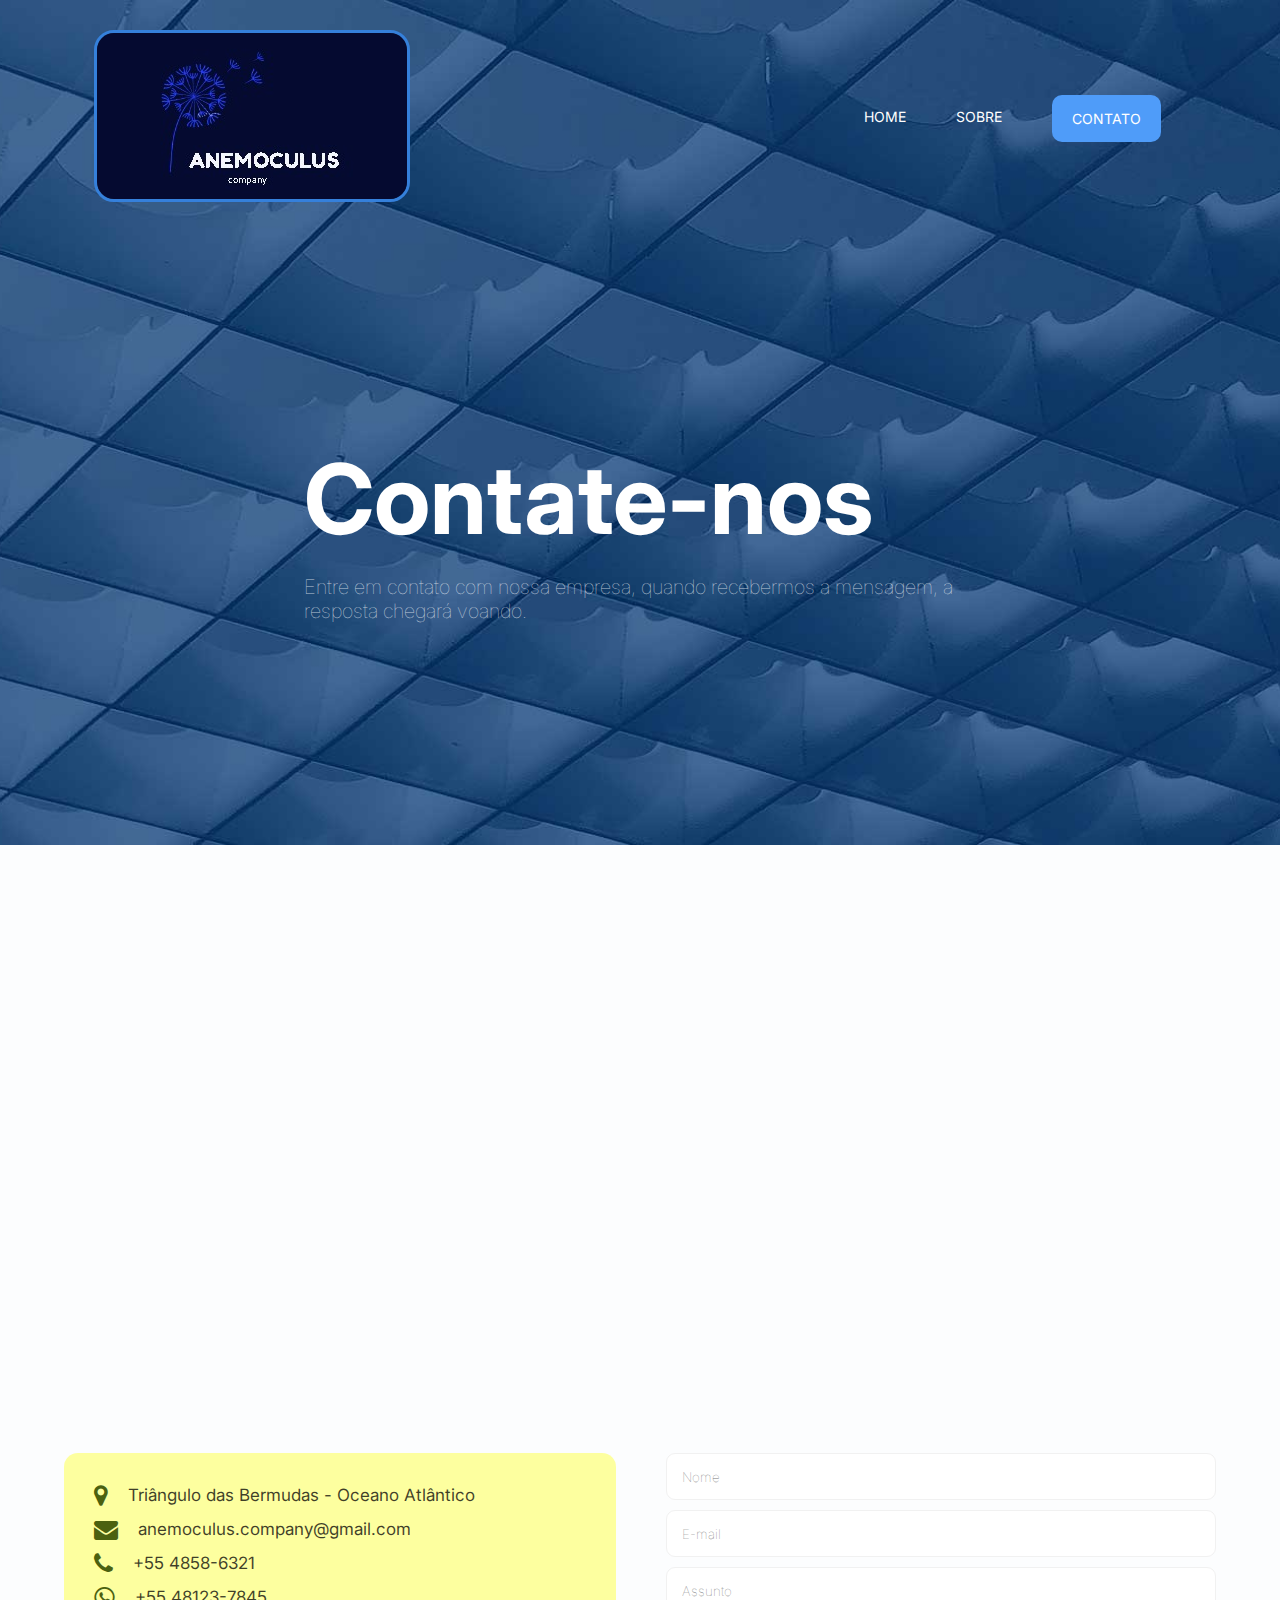
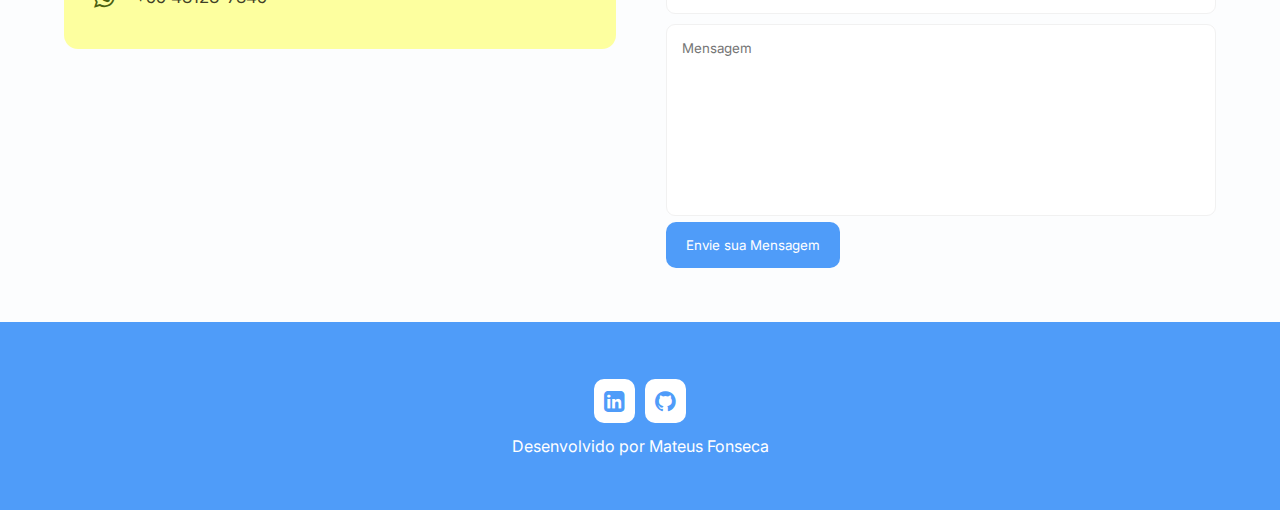
==== contato.html @ c24721c5 "terceiro commit" ====
<!DOCTYPE html>
<html lang="pt-BR">

<head>
    <meta charset="UTF-8">
    <meta name="viewport" content="width=device-width, initial-scale=1.0">
    <!-- Font Awesome -->
    <link rel="stylesheet" href="https://cdnjs.cloudflare.com/ajax/libs/font-awesome/4.7.0/css/font-awesome.css"
        integrity="sha512-5A8nwdMOWrSz20fDsjczgUidUBR8liPYU+WymTZP1lmY9G6Oc7HlZv156XqnsgNUzTyMefFTcsFH/tnJE/+xBg=="
        crossorigin="anonymous" referrerpolicy="no-referrer" />
    <!-- Link CSS -->
    <link rel="stylesheet" href="./src/css/style.css">
    <title>Contato da Nossa Empresa</title>
</head>

<body>
    <header style="background-image: url('./src/Img/background-contacto.jpg');">
        <div class="container">
            <nav>
                <a href="index.html">
                    <img src="src/Img/logo.jpg" alt="Logo" style="border-radius: 20px; border: solid #3580db;">
                </a>
                <ul class="ul">
                    <a href="index.html">Home</a>
                    <a href="sobre.html">Sobre</a>
                    <a class="btn" href="contato.html">Contato</a>

                    <div class="close-icon" onclick="loadMenu()">
                        <i class="fa fa-times"></i>
                    </div>
                </ul>
                <div class="menu-icon" onclick="openMenu()">
                    <i class="fa fa-bars"></i>
                </div>
            </nav>
            <section class="banner">
                <div class="banner-text">
                    <h1>Contate-nos</h1>
                    <p>Entre em contato com nossa empresa, quando recebermos a mensagem, a resposta chegará voando.</p>
            </section>
        </div>
    </header>
    <section class="contato">
        <div class="container">
            <div class="mapa">
                <iframe src="https://www.google.com/maps/embed?pb=!1m18!1m12!1m3!1d30007227.01557227!2d-97.48842215669453!3d23.352319639167305!2m3!1f0!2f0!3f0!3m2!1i1024!2i768!4f13.1!3m3!1m2!1s0x89451ab5034cb7ab%3A0xb600ecf3df7aca4d!2sTri%C3%A2ngulo%20das%20Bermudas!5e0!3m2!1spt-BR!2sbr!4v1693604247867!5m2!1spt-BR!2sbr" width="1000" height="500" style="border:0;" allowfullscreen="" loading="lazy" referrerpolicy="no-referrer-when-downgrade"></iframe>
            </div>
            <div class="contato-info">
                <div class="left-side">
                    <div>
                        <i class="fa fa-map-marker"></i>
                        <p>Triângulo das Bermudas - Oceano Atlântico </p>
                    </div>
                    <div>
                        <i class="fa fa-envelope"></i>
                        <p>anemoculus.company@gmail.com</p>
                    </div>            
                    <div>
                        <i class="fa fa-phone"></i>
                        <p>+55 4858-6321</p>
                    </div>
                    <div>
                        <i class="fa fa-whatsapp"></i>
                        <p>+55 48123-7845</p> 
                    </div>                     
                </div>
                <div class="right-side">
                    <form action="">
                        <input type="text" placeholder="Nome" required>
                        <input type="email" placeholder="E-mail" required>
                        <input type="text" placeholder="Assunto" required>
                        <textarea cols="30" rows="10" placeholder="Mensagem" required></textarea>
                        <button class="btn">Envie sua Mensagem</button>
                    </form>
                </div>
            </div>
        </div>
    </section>
    <footer class="footer">
        <div class="container">
            <div class="links">
                <a href="https://www.linkedin.com/in/mateus-fonseca-0375a726b/" target="_blank"><i
                        class="fa fa-linkedin-square"></i></a>
                <a href="https://github.com/YoSouza" target="_blank"><i class="fa fa-github"></i></a>
            </div>
            <p>Desenvolvido por Mateus Fonseca</p>
        </div>
    </footer>
    <script src="src/js/main.js"></script>
</body>
</html>
---- src/css/style.css ----
@import url('https://fonts.googleapis.com/css2?family=Inter:wght@300;400;500;600;700&display=swap');
* {
    margin: 0;
    padding: 0;
    box-sizing: border-box;
    text-decoration: none;  
    outline: none;
    font-family: 'Inter', sans-serif;
}

body {
    background-color: #f1f6fc31;
}

section,
footer {
    padding: 54px 0;
}

h3 {
    font-size: 50px;
}

p {
    color: #0000009c;
}

.container {
    max-width: 1400px;
    margin: 0 auto;
    padding: 0 5%;
}

.btn {
    background-color: #4f9cf9;
    color: white;
    padding: 15px 20px;
    border-radius: 10px;
    cursor: pointer;
    display: inline-block;
}

.btn.animate-btn {
    animation: animate-outline 1s ease-out infinite;
}

.btn:hover {
    background-color: #3580db;
}

@keyframes animate-outline {
    from{
        outline: 0px solid #4f9bf98a;
    }
    to{
        outline: 15px solid  #4f9bf921;
    }
}

header {
    background-position: center;
    background-size: cover;
    background-attachment: fixed;
}

nav {
    display: flex;
    align-items: center;
    justify-content: space-between;
    padding: 30px;
}

ul {
    display: flex;
    align-items: center;
}

nav ul a {
    color: white;
    margin: 0 25px;
    text-transform: uppercase;
    font-size: 14px;
    display: block;
}

nav ul a:not(.btn)::after {
    content: "";
    background-color: #4f9cf9;
    height: 3px;
    width: 0%;
    display: block;
    margin: 0 auto;
    transition: 0.3s;
}

nav ul a:hover::after {
    width: 100%;
}

/* Menu Mobile */
nav .menu-icon {
    cursor: pointer;
    font-size: 25px;
    color: white;
    display: none;
}

nav .close-icon {
    display: none;
    font-size: 30px;
    color: white;
}

.banner {
    display: flex;
    justify-content: center;
}

.banner-text {
    margin: 150px;
    padding: 0 90px;
}

.banner .banner-text h1 {
    font-size: 97px;
    color: white;
}

.banner .banner-text p {
    font-size: 20px;
    color: #ffffffb7;
    font-weight: lighter;
    margin: 18px 0;
}

.faca-mais .container {
    display: flex;
    align-items: center;
}

.faca-mais .container a {
    background-color: #3BBD7F;
}


.faca-mais .faca-mais-text p {
    margin: 5px 0 10px 0;
}

.faca-mais .faca-mais-text h3 {
    font-size: 56px;
}

.faca-mais .faca-mais-text {
    padding: 0 40px;
    width: 50%;
}

.faca-mais .faca-mais-img {
    width: 50%;
}

.faca-mais .faca-mais-img img {
    width: 100%;
    height: 100%;
}

.faca-mais .container {
    display: flex;
    align-items: center;
}

/*FAÇA MAIS 2*/

.faca-mais2 .container a {
    background-color: #D95E65;
}


.faca-mais2 .faca-mais-text p {
    margin: 5px 0 10px 0;
}

.faca-mais2 .faca-mais-text h3 {
    font-size: 56px;
}

.faca-mais2 .faca-mais-text {
    padding: 0 40px;
    width: 50%;
}

.faca-mais2 .faca-mais-img {
    width: 50%;
}

.faca-mais2 .faca-mais-img img {
    width: 100%;
    height: 100%;
}

/* Depoimentos */

.depoimentos h3 {
    text-align: center;
}

.depoimentos p {
    margin-bottom: 20px;
    text-align: center;
}

.cards {
    display: flex;
    justify-content: center;
    flex-wrap: wrap;
}

.depoimentos .card-item {
    background-color: #e1cffc;
    margin: 15px;
    border-radius: 14px;
    text-align: center;
    width: 350px;
    transition: 0.4s;
}

.depoimentos .card-item img {
    border-radius: 100px;
    width: 200px;
    display: block;
    margin: 10px auto;
}

.depoimentos .card-item .nome-user {
    font-weight: 600;
    font-size: 20px;
    margin-bottom: 15px;
    transition: 0.4s;
}

.depoimentos .card-item .depoimento-user {
    font-size: 15px;
    padding: 0 15px;
}

.depoimentos .card-item .estrelas {
    margin: 15px 0;
    border-top: 5px solid #dcb1ff;
}

.depoimentos .card-item .estrelas i{
    color: #ffdd6d;
    margin-top: 15px;
    font-size: 20px;
}

.depoimentos .card-item:hover {
    background-color: #e37cfd;
    margin-top: -5px;
}

.depoimentos .card-item:hover .nome-user {
   color: white;
}

/* Clientes */

.clientes h3, .clientes p {
    text-align: center;
}

.clientes img {
    padding-top: 10px;
    height: 140px;
    width: 210px;
}

.clientes .container div {
    display: flex;
    align-items: center;
    justify-content: space-around;
}

/* Footer */

.footer {
    background-color: #4f9cf9;
    text-align: center;
}

.footer i {
    color: #4f9cf9;
    font-size: 24px;
    background-color: white;
    padding: 10px;
    margin: 3px;
    border-radius: 10px;
}

.footer p {
    margin-top: 10px;
    color: white;
}

/* Página Sobre */
.sobre .container {
    display:flex;
    align-items: center;
    justify-content: space-between;
}

.sobre .sobre-text {
    width: 50%;
    padding: 40px;
}

.sobre .sobre-text p {
    margin: 19px 0;
    color: #0e0d0dcc;
}

.sobre .sobre-img {
    width: 50%;
}

.sobre .sobre-img img {
    height: 460px;
     width: 580px;
}
/* Fim Página Sobre */

/* Pagina Contato*/
.contato-info {
    display: flex;
    justify-content: space-between;
    margin-top: 50px;
}

.contato-info .left-side {
    width: 50%;
    padding: 30px;
    background-color: #fdff92e0;
    border-radius: 14px;
    margin-right: 50px;
    height: fit-content;
}

.contato-info .left-side div {
    display: flex;
    align-items: center;
    margin-bottom: 10px;
}

    .contato-info .left-side div i {
        font-size: 24px;
        margin-right: 20px;
        color: rgb(75, 97, 16);
    }

    .contato-info .left-side p {
        font-size: 17px;
        color: rgba(0, 0, 0, 0.753);
    }

    .contato-info .right-side {
        width: 50%;
    }

    .contato-info .right-side input {
        display: block;
        width: 100%;
        margin-bottom: 10px;
        height: 47px;
        padding: 15px;
        border-radius: 9px;
        transition: 0.3s;
        border: 1px solid #f1f1f1;
        color: #212121e8;
        font-weight: lighter;
    }

    .contato-info .right-side input:focus,
    .contato-info .right-side textarea:focus {
        border-color: #c2fd7e;
    }

    .contato-info .right-side textarea {
        border: 1px solid #f1f1f1;
        color: #212121;
        border-radius: 9px;
        margin-bottom: 2px;
        padding: 15px;
        width: 100%;
        transition: 0.3s;
        resize: none;
    }

    .contato-info .right-side button {
        border: none;
    }
/*Fim Pagina Contato*/

@media(max-width: 995px) {
    /*Menu Mobile*/
    ul {
        position: fixed;
        top: 0;
        left: 0;
        background-color: #050A30;
        width: 100%;
        height: 100%;
        flex-direction: column;
        justify-content: center;
        clip-path: circle(0% at 100% 0);
        transition: 0.7s;
    }

    .ul.open {
        clip-path: circle(141.2% at 100% 0);
    }

    .ul a {
        margin: 10px;
        font-size: 16px;
    }

    nav .menu-icon {
        display: block;
    }
    nav .close-icon {
        display: block;
        position: absolute;
        top: 46px;
        right: 28px;
    }

    .clientes img {
        height: 80px;
        width: 150px;
    }

    /*Pagina home Responsivo*/
    .faca-mais .faca-mais-text {
        margin-top: 10px;
        padding: 0 20px;
        order: 1;
    }
    
    .faca-mais .container {
        flex-direction: column;
    }

    .faca-mais .faca-mais-text h3 {
        font-size: 40px;
    }

    .faca-mais .faca-mais-text,
    .faca-mais .faca-mais-img {
        width: 100%;
    }

    /*Banner responsivo*/
    .banner .banner-text {
        padding: 0;
        margin: 80px;
    }

    .banner .banner-text h1 {
        font-size: 80px;
    }
    
    .banner .banner-text p {
        font-size: 15px;
    }

    .depoimentos .card-item {
        width: 100%;
    }
    .clientes img {
        height: 70px;
        width: 100px;
    }

    /*Pagina sobre Resposivo*/
    .sobre .container {
        flex-direction: column-reverse ;
    }

    .sobre .sobre-img, 
    .sobre .sobre-text {
        width: 100%;
    }

    .sobre .sobre-text {
        margin-top: 40px;
    }

    /*Pagina contato Responsiva*/
    .contato .contato-info {
        flex-direction: column-reverse;
    }

    .contato-info .right-side,
    .contato-info .left-side {
        width: 100%;
    }

    .contato-info .right-side {
        margin-bottom: 30px;
    }
}

@media(max-width: 500px) {
    .banner .banner-text h1 {
        font-size: 50px;
    }

    .faca-mais .faca-mais-text h3 {
        font-size: 40px;
    }

    .clientes img {
        height: 40px;
        width: 70px;
    }

    nav img {
        height: 140px;
        width: 200px;
    }
}
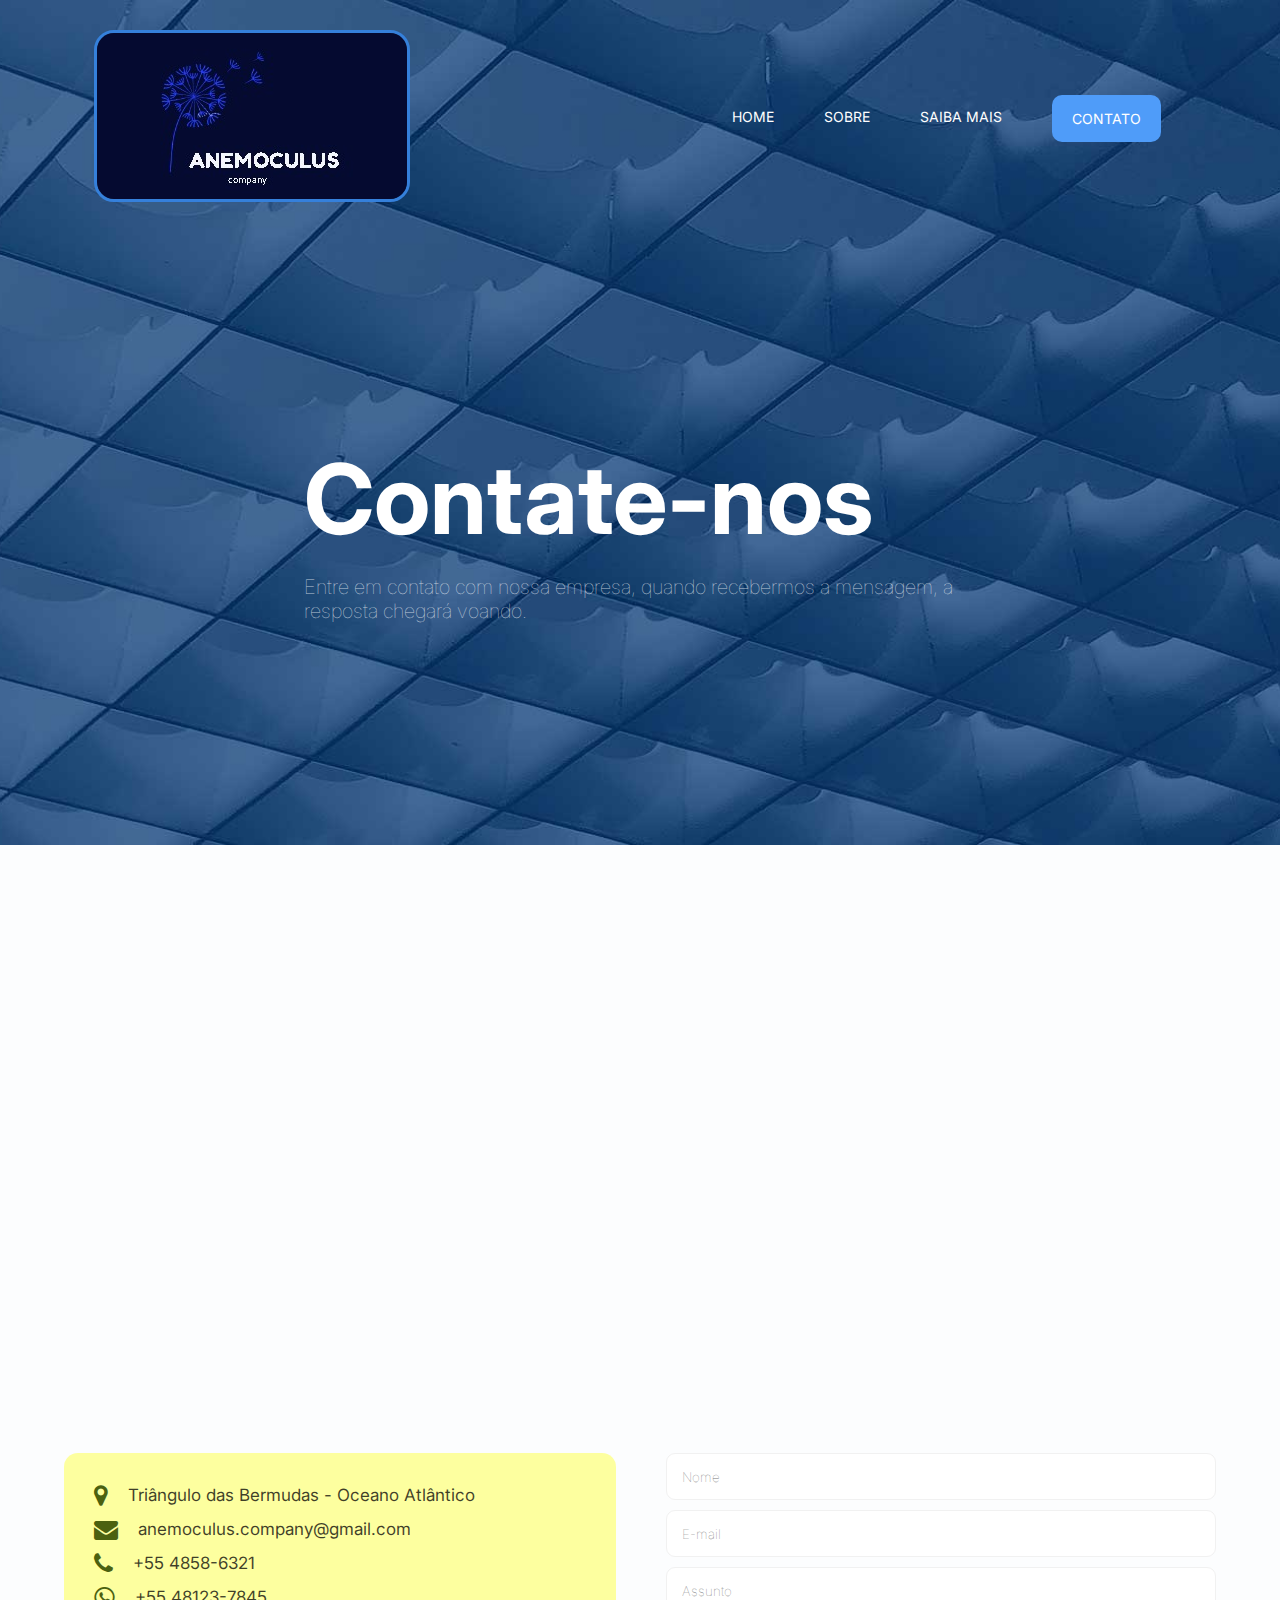
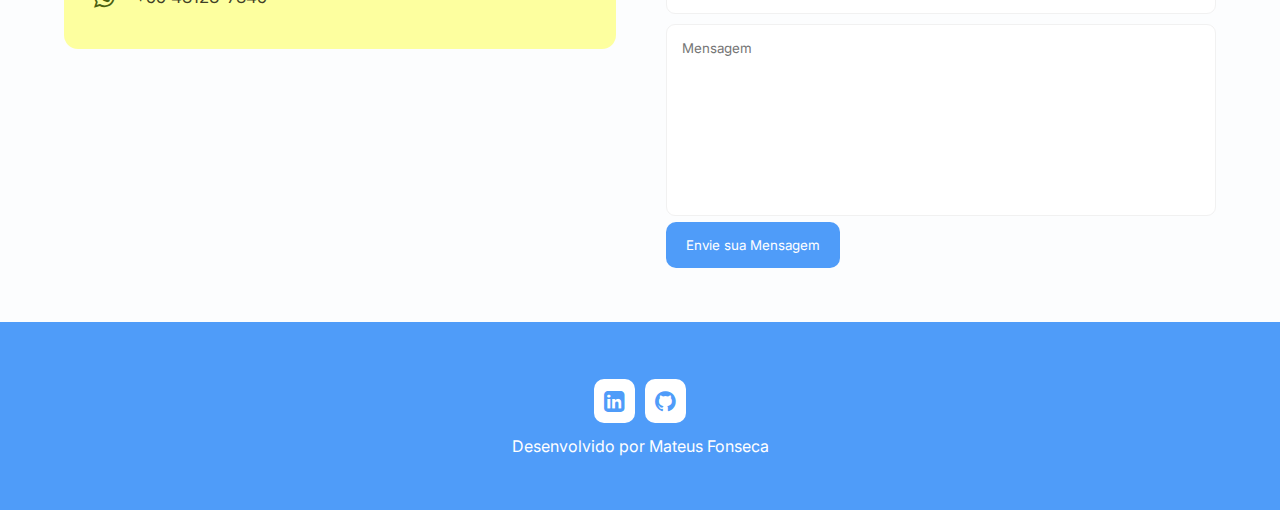
==== commit 012079f1: "update 3.0" ====
--- a/contato.html
+++ b/contato.html
@@ -14,7 +14,7 @@
 </head>
 
 <body>
-    <header style="background-image: url('./src/Img/background-contacto.jpg');">
+    <header style="background-image: url('./src/Img/background-contato.jpg');">
         <div class="container">
             <nav>
                 <a href="index.html">
@@ -23,6 +23,7 @@
                 <ul class="ul">
                     <a href="index.html">Home</a>
                     <a href="sobre.html">Sobre</a>
+                    <a href="saiba.html">Saiba Mais</a>
                     <a class="btn" href="contato.html">Contato</a>
 
                     <div class="close-icon" onclick="loadMenu()">
--- a/src/css/style.css
+++ b/src/css/style.css
@@ -329,6 +329,54 @@
      width: 580px;
 }
 /* Fim Página Sobre */
+
+/*Página Saiba Mais*/
+.principal {
+    display: flex;
+    align-items: center;
+    justify-content: space-around;
+}
+
+.principal-text {
+    padding-left: 40px;
+    width: 50%;
+    margin:2px 0 0px 10px;
+}
+
+.principal-img {
+    width: 600px;
+    padding: 10px;
+    border-radius: 30px;
+}
+
+.topicos {
+    display: flex;
+    flex-direction: column;
+}
+
+.topicos .topico {
+    display:flex ;
+    flex-direction: column;
+    border-bottom: 0.3px solid #9E9E9E;
+}
+
+.topicos p {
+    padding-left: 40px;
+    margin: 10px 0 10px 0;
+}
+
+.topicos h3 {
+    margin-top:30px;
+    padding-left: 40px;
+}
+
+.texto-brasil {
+    display: flex;
+    flex-direction: column;
+    padding: 35px 10px 0px 40px;
+}
+
+/*Fim Pagina Saiba Mais*/
 
 /* Pagina Contato*/
 .contato-info {
@@ -509,6 +557,39 @@
     .contato-info .right-side {
         margin-bottom: 30px;
     }
+
+        .contato .container .mapa iframe {
+        width: 100%
+    }
+
+       .sobre .sobre-img img { 
+        height: 400px; 
+        width: 100%; 
+ }
+
+ /*Pagina saiba mais Responsiva*/
+  .principal {
+    display: flex;
+    flex-direction: column;
+    justify-content: center;
+    width: 100%;
+    padding: 15px;
+  }
+
+  .principal .principal-img,
+  .principal-text {
+    width: 100%;
+    padding: 15px;
+  }
+
+  .texto-brasil {
+    width: 100%;
+  }
+
+  .topicos {
+    width: 100%;
+    padding: 15px;
+  }
 }
 
 @media(max-width: 500px) {
@@ -529,4 +610,4 @@
         height: 140px;
         width: 200px;
     }
-}
+}